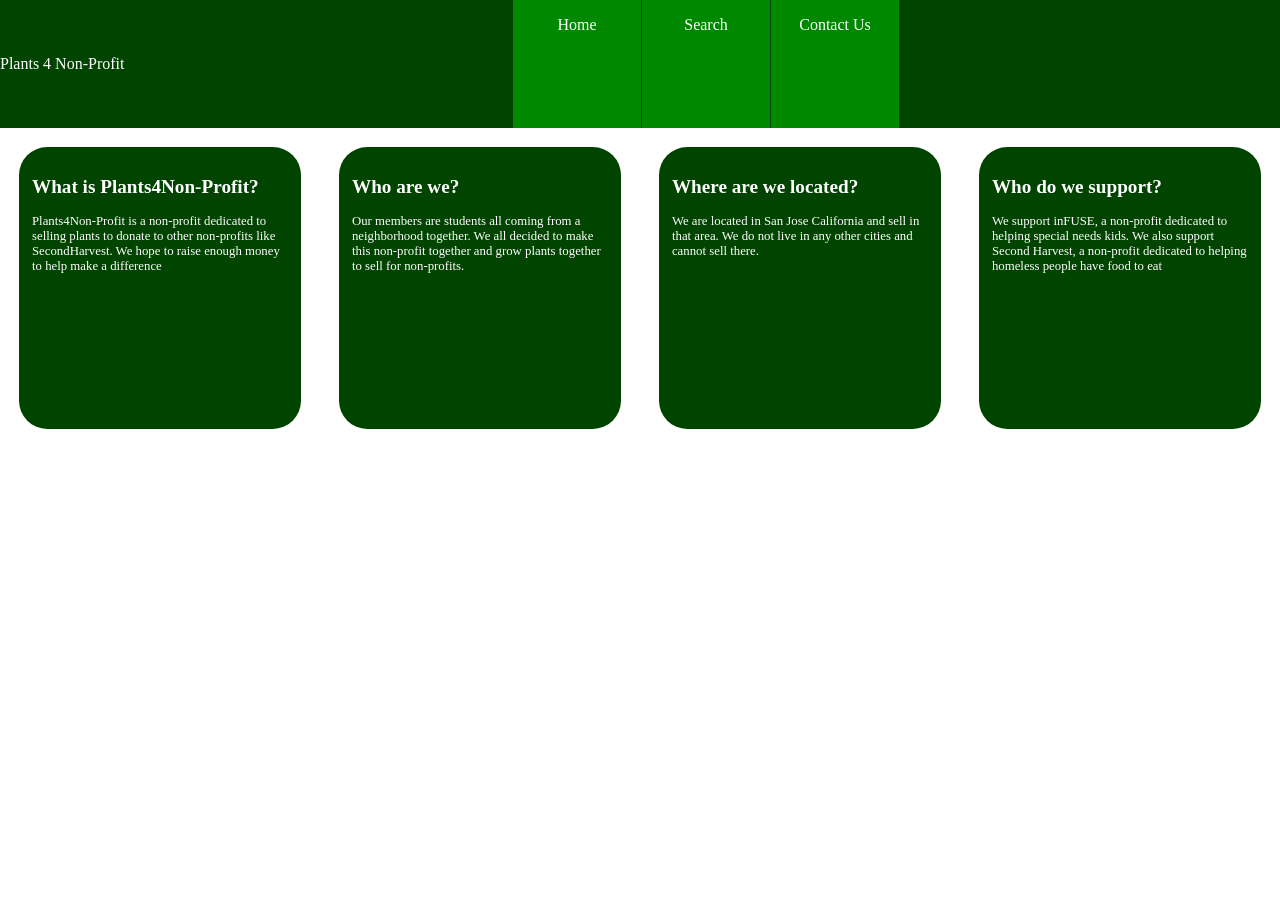
==== index.html @ 7f951b7d "Add files via upload" ====
<!DOCTYPE html>
<html lang="en">
<head>
    <meta charset="UTF-8">
    <meta name="viewport" content="width=device-width, initial-scale=1.0">
    <title>Home|Plants4Non-Profit</title>
</head>
<body>
    <div id="navbar">
        <p class="navlogo">Plants 4 Non-Profit</p>
        <div id="navtabs">
            <a href="index.html" class="navtab"><p>Home</p></a>
            <a href="search.html" class="navtab"><p>Search</p></a>
            <a href="mailto:plants4nonprofit@gmail.com" class="navtab"><p>Contact Us</p></a>
        </div>
    </div>
    <div id="infocarousel">
        <div class="carouselbox">
            <h2>What is Plants4Non-Profit?</h2>
            <p>Plants4Non-Profit is a non-profit dedicated to selling plants to donate to other non-profits like SecondHarvest. We hope to raise enough money to help make a difference</p>
        </div>
        <div class="carouselbox">
            <h2>Who are we?</h2>
            <p>Our members are students all coming from a neighborhood together. We all decided to make this non-profit together and grow plants together to sell for non-profits.</p>
        </div>
        <div class="carouselbox">
            <h2>Where are we located?</h2>
            <p>We are located in San Jose California and sell in that area. We do not live in any other cities and cannot sell there.</p>
        </div>
        <div class="carouselbox">
            <h2>Who do we support?</h2>
            <p>We support inFUSE, a non-profit dedicated to helping special needs kids. We also support Second Harvest, a non-profit dedicated to helping homeless people have food to eat</p>
        </div>
        <!--Loop-->
        <div class="carouselbox">
            <h2>What is Plants4Non-Profit?</h2>
            <p>Plants4Non-Profit is a non-profit dedicated to selling plants to donate to other non-profits like SecondHarvest. We hope to raise enough money to help make a difference</p>
        </div>
        <div class="carouselbox">
            <h2>Who are we?</h2>
            <p>Our members are students all coming from a neighborhood together. We all decided to make this non-profit together and grow plants together to sell for non-profits.</p>
        </div>
        <div class="carouselbox">
            <h2>Where are we located?</h2>
            <p>We are located in San Jose California and sell in that area. We do not live in any other cities and cannot sell there.</p>
        </div>
        <div class="carouselbox">
            <h2>Who do we support?</h2>
            <p>We support inFUSE, a non-profit dedicated to helping special needs kids. We also support Second Harvest, a non-profit dedicated to helping homeless people have food to eat</p>
        </div>
    </div>

    <link rel="stylesheet" href="style.css">
    <script src="script.js"></script>
</body>
</html>
---- style.css ----
body{
    background-color: #fff;
    overflow-x: hidden;
    overflow-y: scroll;
    margin: 0;
    padding: 0;
}

#navbar{
    display: flex;
    flex-direction: row;
    justify-content: space-between;
    align-items: center;
    height: 10vw;
    width: 100vw;
    background-color: #040;
    color: #fff;
}

#navlogo{
    width:40vw;
    height:10vw;
}

#navtabs{
    width:60vw;
    height: 10vw;
    margin: 0;
    padding: 0;
    display:flex;
    flex-direction: row;
    align-items: center;
}

.navtab{
    height: 10vw;
    width: 10vw;
    background-color: #080;
    display: block;
    text-align: center;
    border-left: #040 0.1vw solid;
    color: #fff;
    text-decoration: none;
}


@keyframes carousel{
    0%{position: relative;left:-100vw}
    100%{position: relative;left:0vw}
}

#infocarousel{
    height: 25vw;
    width: 200vw;
    display: flex;
    flex-direction: row;
    align-items: center;
    background-color: #fff;
}

.carouselbox{
    height: 20vw;
    width: 20vw;
    margin: 1.5vw;
    padding: 1vw;
    background-color: #040;
    border-radius: 10%;
    animation-name: carousel;
    animation-duration: 15s;
    animation-delay: 0;
    animation-iteration-count: infinite;
    animation-timing-function: linear;
    font-size: 1vw;
    color: white;
}


#catalogue{
    width:100vw;
    display: flex;
    direction: row;
    flex-wrap:wrap;
    justify-content: space-around;
}

.result_box{
    width:25vw;
    min-height:25vw;
    background-color: #040;
    color: white;
    border-radius: 10%;
    display: flex;
    flex-direction: column;
    align-items: center;
    padding: 2vw;
    margin: 5vw;
}

img{
    max-width:20vw;
    max-height:15vw;
}

#blurbox{
    width: 100vw;
    height:100vh;
    background-color: transparent;
    position: fixed;
    left: 0;
    top: 0;
    z-index: -1;
}

#catalogue_search{
    height:2vw;
    width:50vw;
}
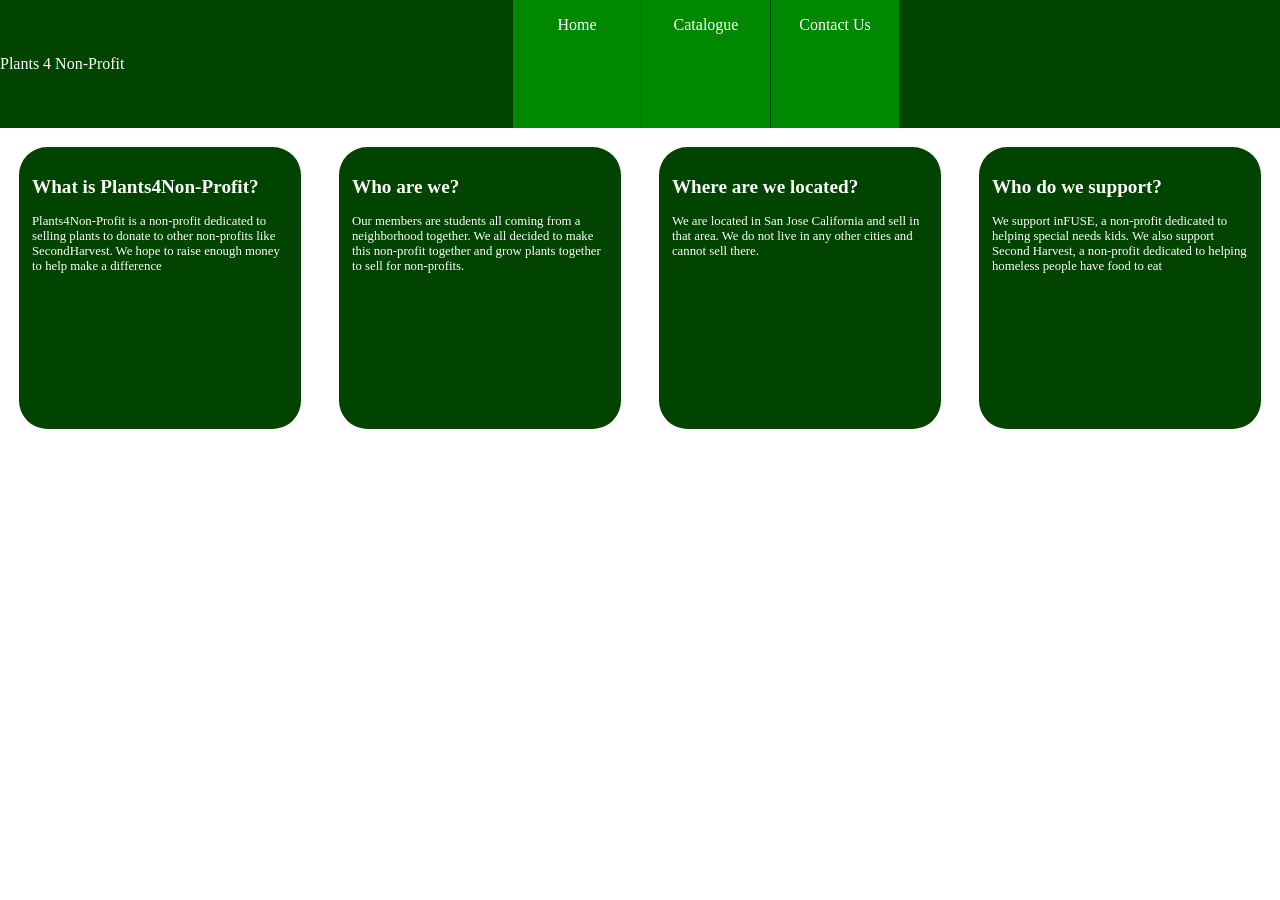
==== commit d2df7fcf: "Change 'Search' tab to 'Catalogue' Updated navigation tab from 'Search' to 'Catalogue'." ====
--- a/index.html
+++ b/index.html
@@ -10,7 +10,7 @@
         <p class="navlogo">Plants 4 Non-Profit</p>
         <div id="navtabs">
             <a href="index.html" class="navtab"><p>Home</p></a>
-            <a href="search.html" class="navtab"><p>Search</p></a>
+            <a href="search.html" class="navtab"><p>Catalogue</p></a>
             <a href="mailto:plants4nonprofit@gmail.com" class="navtab"><p>Contact Us</p></a>
         </div>
     </div>
@@ -53,4 +53,4 @@
     <link rel="stylesheet" href="style.css">
     <script src="script.js"></script>
 </body>
-</html>+</html>
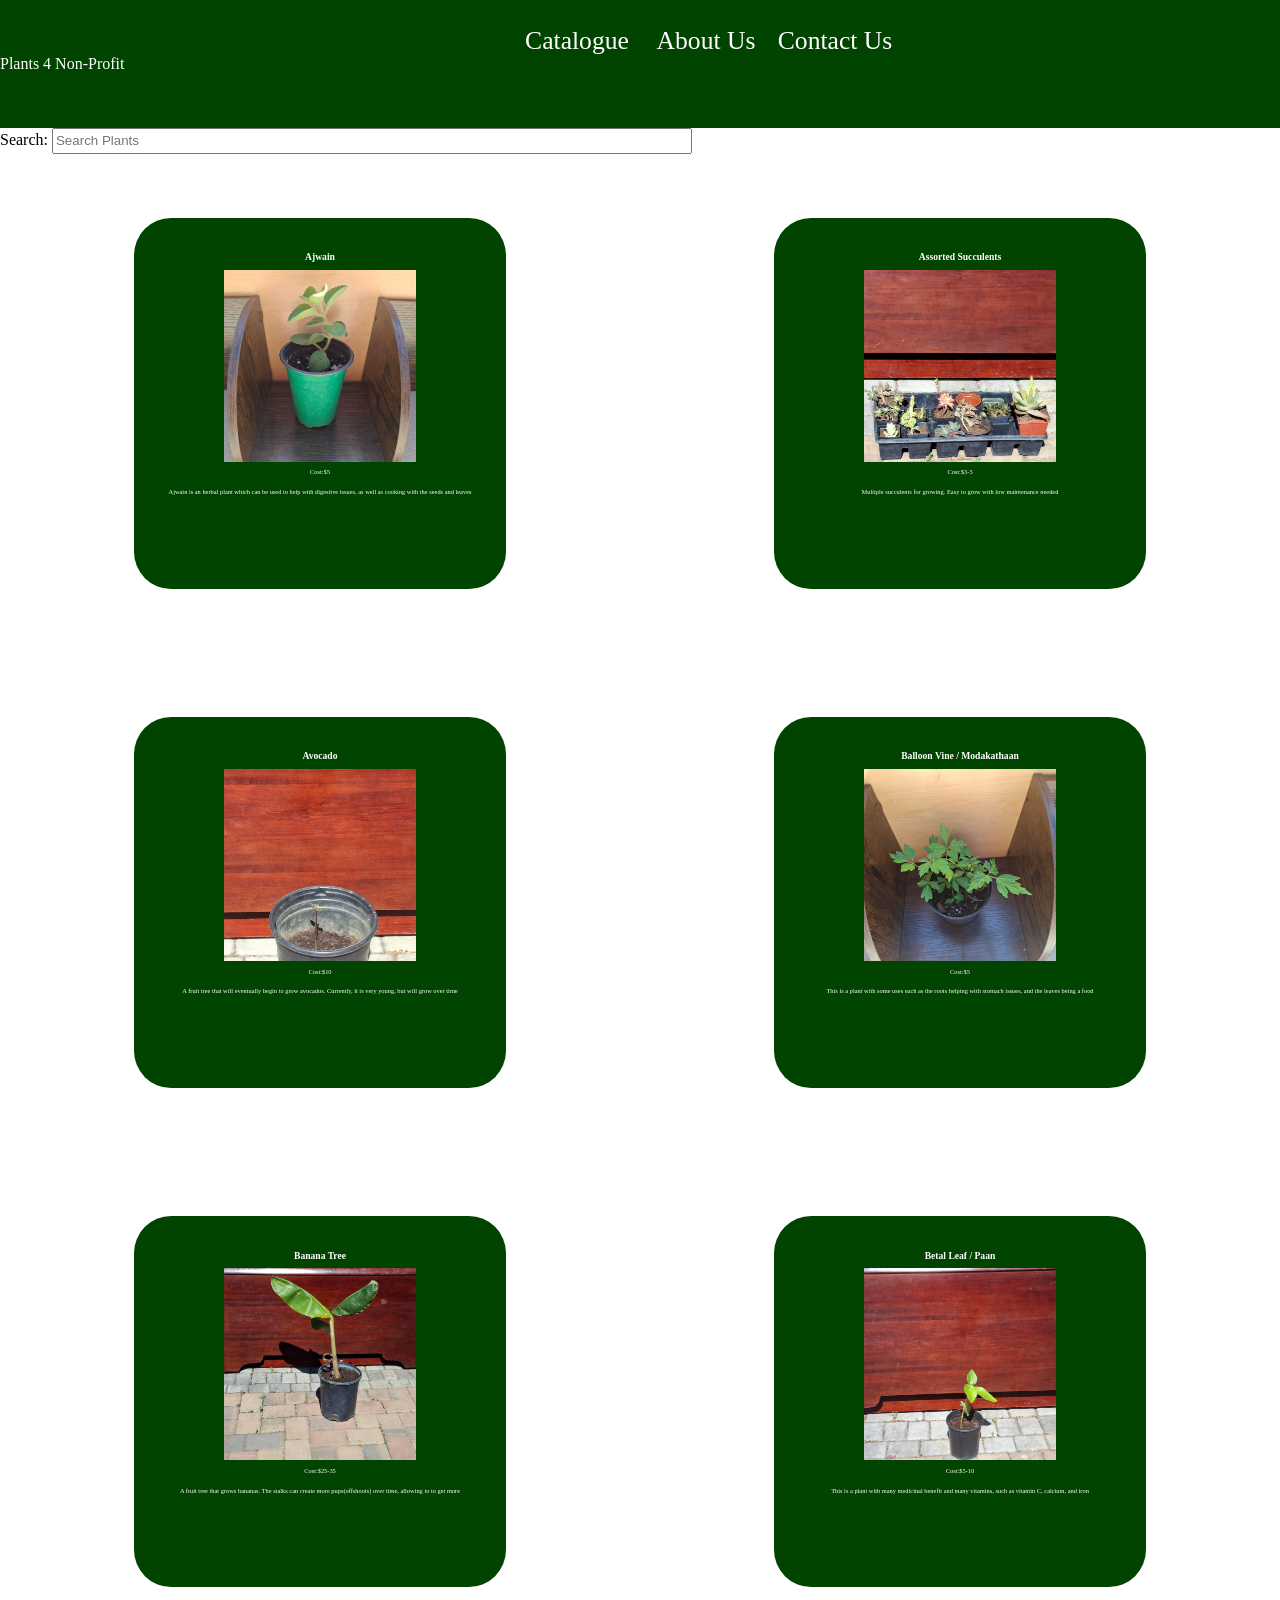
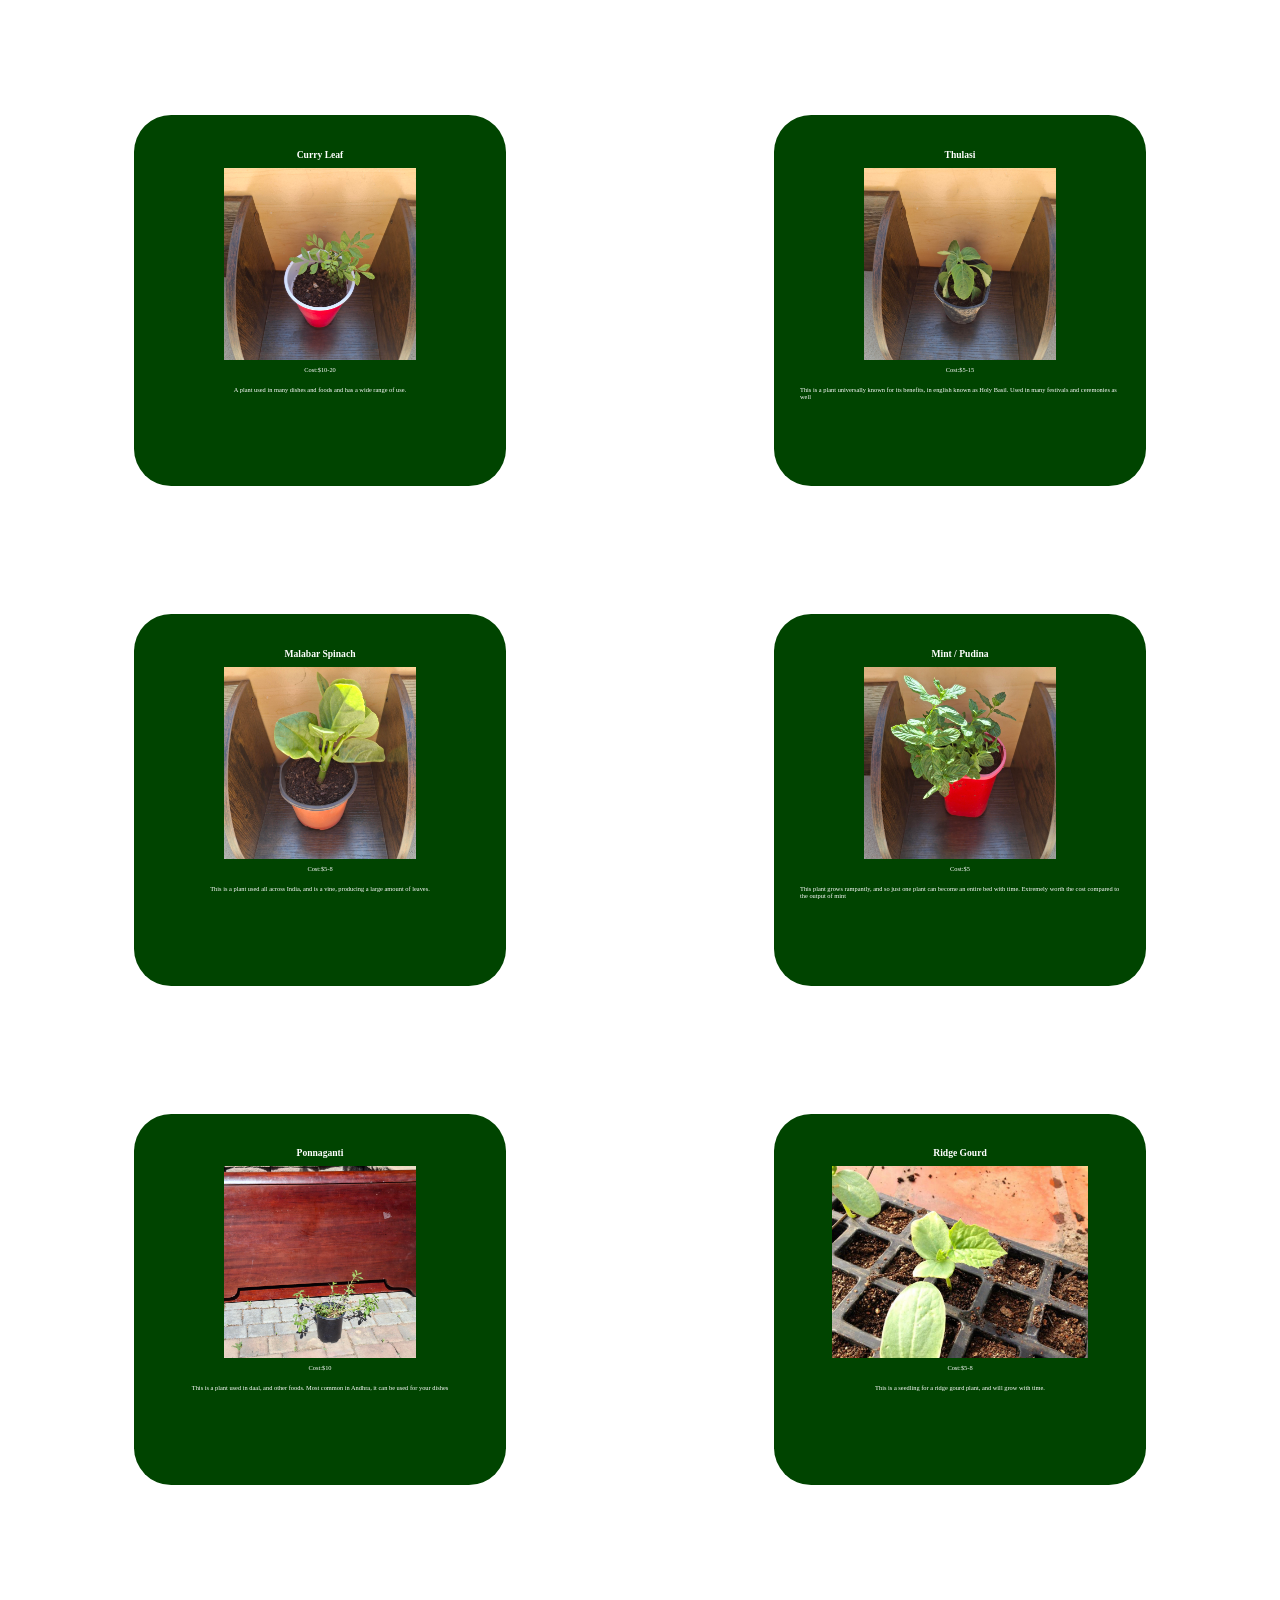
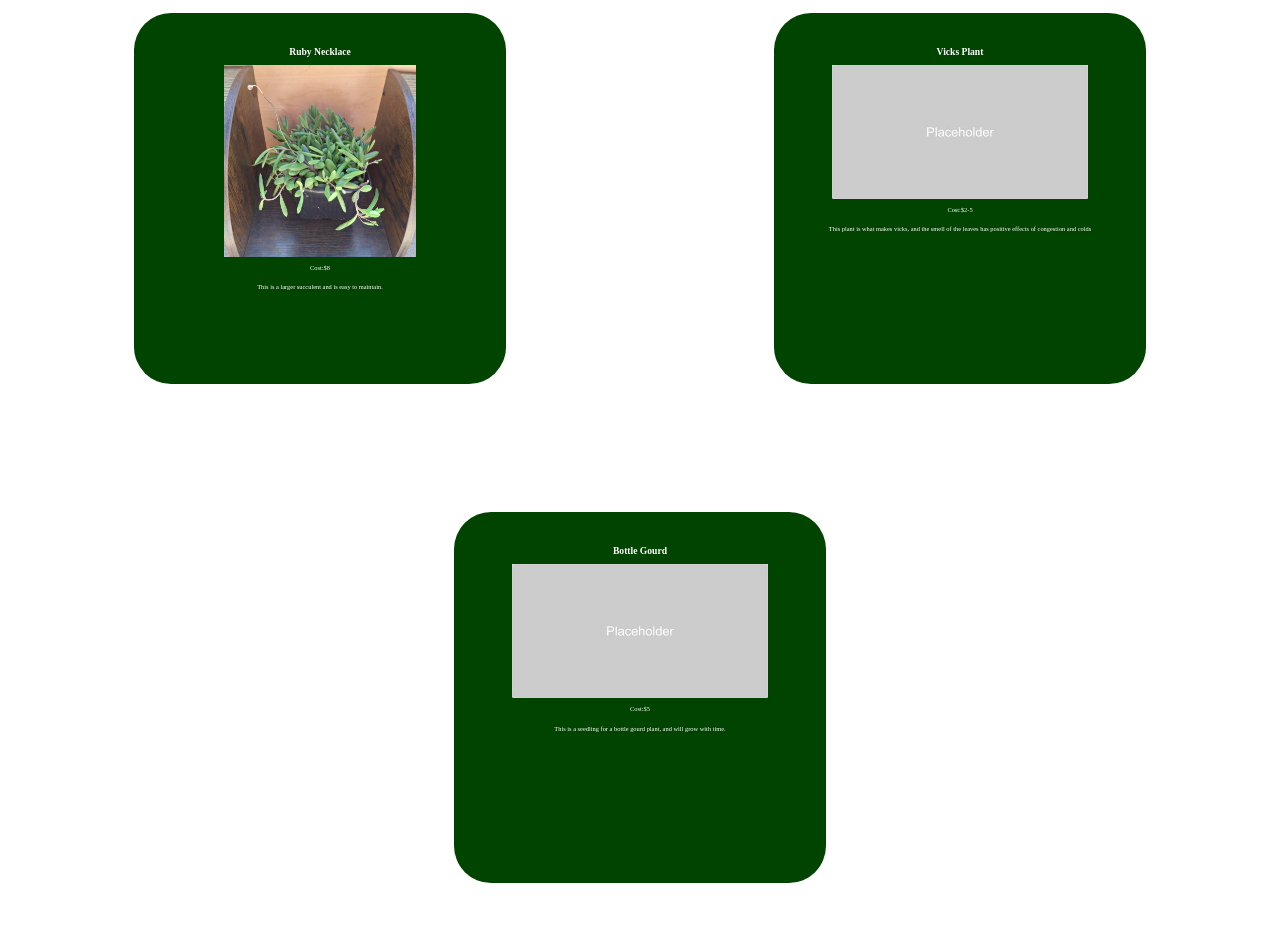
==== commit e3ea0170: "Rename search.html to index.html" ====
--- a/index.html
+++ b/index.html
@@ -9,46 +9,19 @@
     <div id="navbar">
         <p class="navlogo">Plants 4 Non-Profit</p>
         <div id="navtabs">
-            <a href="index.html" class="navtab"><p>Home</p></a>
-            <a href="search.html" class="navtab"><p>Catalogue</p></a>
+            <a href="index.html" class="navtab"><p>Catalogue</p></a>
+            <a href="about.html" class="navtab"><p>About Us</p></a>
             <a href="mailto:plants4nonprofit@gmail.com" class="navtab"><p>Contact Us</p></a>
         </div>
     </div>
-    <div id="infocarousel">
-        <div class="carouselbox">
-            <h2>What is Plants4Non-Profit?</h2>
-            <p>Plants4Non-Profit is a non-profit dedicated to selling plants to donate to other non-profits like SecondHarvest. We hope to raise enough money to help make a difference</p>
-        </div>
-        <div class="carouselbox">
-            <h2>Who are we?</h2>
-            <p>Our members are students all coming from a neighborhood together. We all decided to make this non-profit together and grow plants together to sell for non-profits.</p>
-        </div>
-        <div class="carouselbox">
-            <h2>Where are we located?</h2>
-            <p>We are located in San Jose California and sell in that area. We do not live in any other cities and cannot sell there.</p>
-        </div>
-        <div class="carouselbox">
-            <h2>Who do we support?</h2>
-            <p>We support inFUSE, a non-profit dedicated to helping special needs kids. We also support Second Harvest, a non-profit dedicated to helping homeless people have food to eat</p>
-        </div>
-        <!--Loop-->
-        <div class="carouselbox">
-            <h2>What is Plants4Non-Profit?</h2>
-            <p>Plants4Non-Profit is a non-profit dedicated to selling plants to donate to other non-profits like SecondHarvest. We hope to raise enough money to help make a difference</p>
-        </div>
-        <div class="carouselbox">
-            <h2>Who are we?</h2>
-            <p>Our members are students all coming from a neighborhood together. We all decided to make this non-profit together and grow plants together to sell for non-profits.</p>
-        </div>
-        <div class="carouselbox">
-            <h2>Where are we located?</h2>
-            <p>We are located in San Jose California and sell in that area. We do not live in any other cities and cannot sell there.</p>
-        </div>
-        <div class="carouselbox">
-            <h2>Who do we support?</h2>
-            <p>We support inFUSE, a non-profit dedicated to helping special needs kids. We also support Second Harvest, a non-profit dedicated to helping homeless people have food to eat</p>
-        </div>
+    <div id="searchbox">
+        <label for="catalogue_search">Search:</label>
+        <input type="search" id="catalogue_search" placeholder="Search Plants">
     </div>
+    <div id="catalogue">
+
+    </div>
+    <div id="blurbox"></div>
 
     <link rel="stylesheet" href="style.css">
     <script src="script.js"></script>
--- a/style.css
+++ b/style.css
@@ -7,6 +7,10 @@
 }
 
 #navbar{
+    position: sticky;
+    z-index: 4;
+    top:0;
+    left:0;
     display: flex;
     flex-direction: row;
     justify-content: space-between;
@@ -20,6 +24,7 @@
 #navlogo{
     width:40vw;
     height:10vw;
+    font-size: 3vw;
 }
 
 #navtabs{
@@ -35,12 +40,17 @@
 .navtab{
     height: 10vw;
     width: 10vw;
-    background-color: #080;
+    background-color: #040;
     display: block;
     text-align: center;
     border-left: #040 0.1vw solid;
     color: #fff;
     text-decoration: none;
+    font-size: 2vw;
+}
+
+.navtab:hover{
+    background-color: #020;
 }
 
 
@@ -66,11 +76,11 @@
     background-color: #040;
     border-radius: 10%;
     animation-name: carousel;
-    animation-duration: 15s;
+    animation-duration: 45s;
     animation-delay: 0;
     animation-iteration-count: infinite;
     animation-timing-function: linear;
-    font-size: 1vw;
+    font-size: 1.2vw;
     color: white;
 }
 
@@ -94,6 +104,7 @@
     align-items: center;
     padding: 2vw;
     margin: 5vw;
+    font-size: 0.5vw;
 }
 
 img{
@@ -114,4 +125,4 @@
 #catalogue_search{
     height:2vw;
     width:50vw;
-}+}
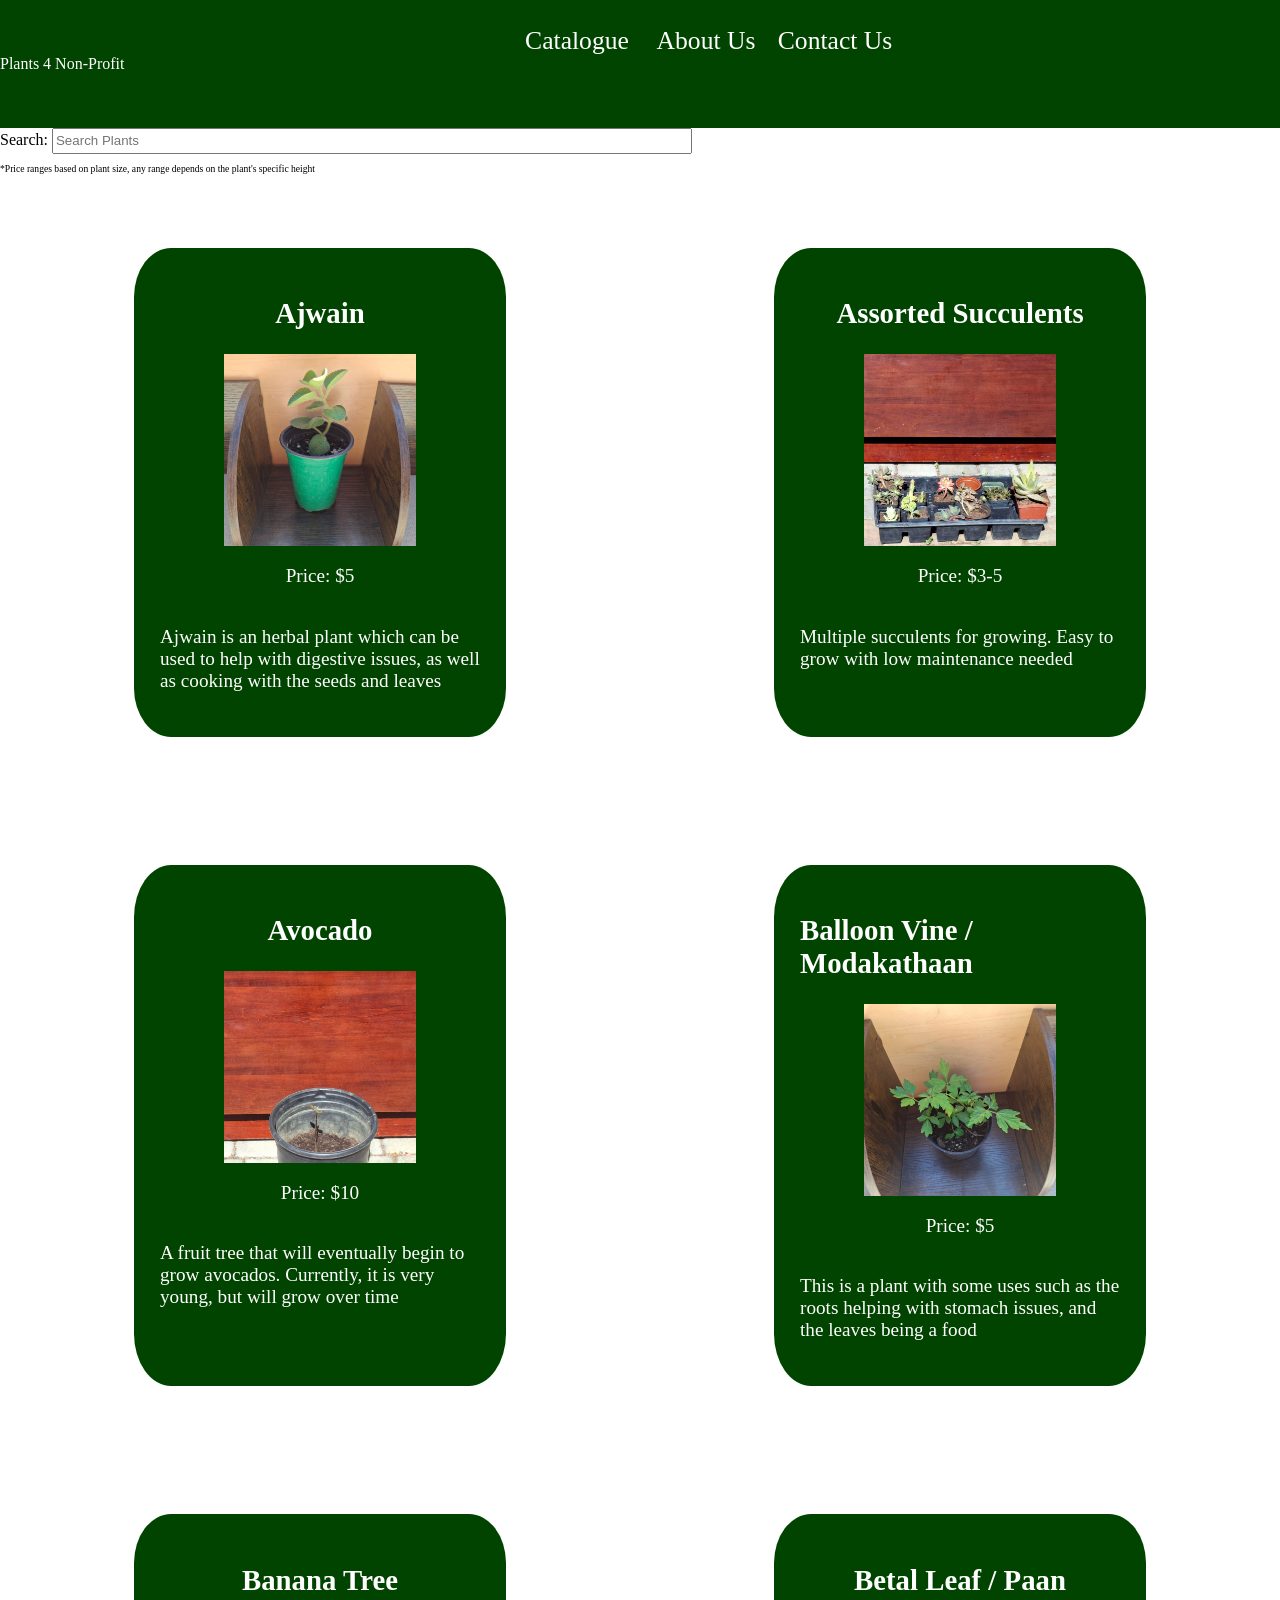
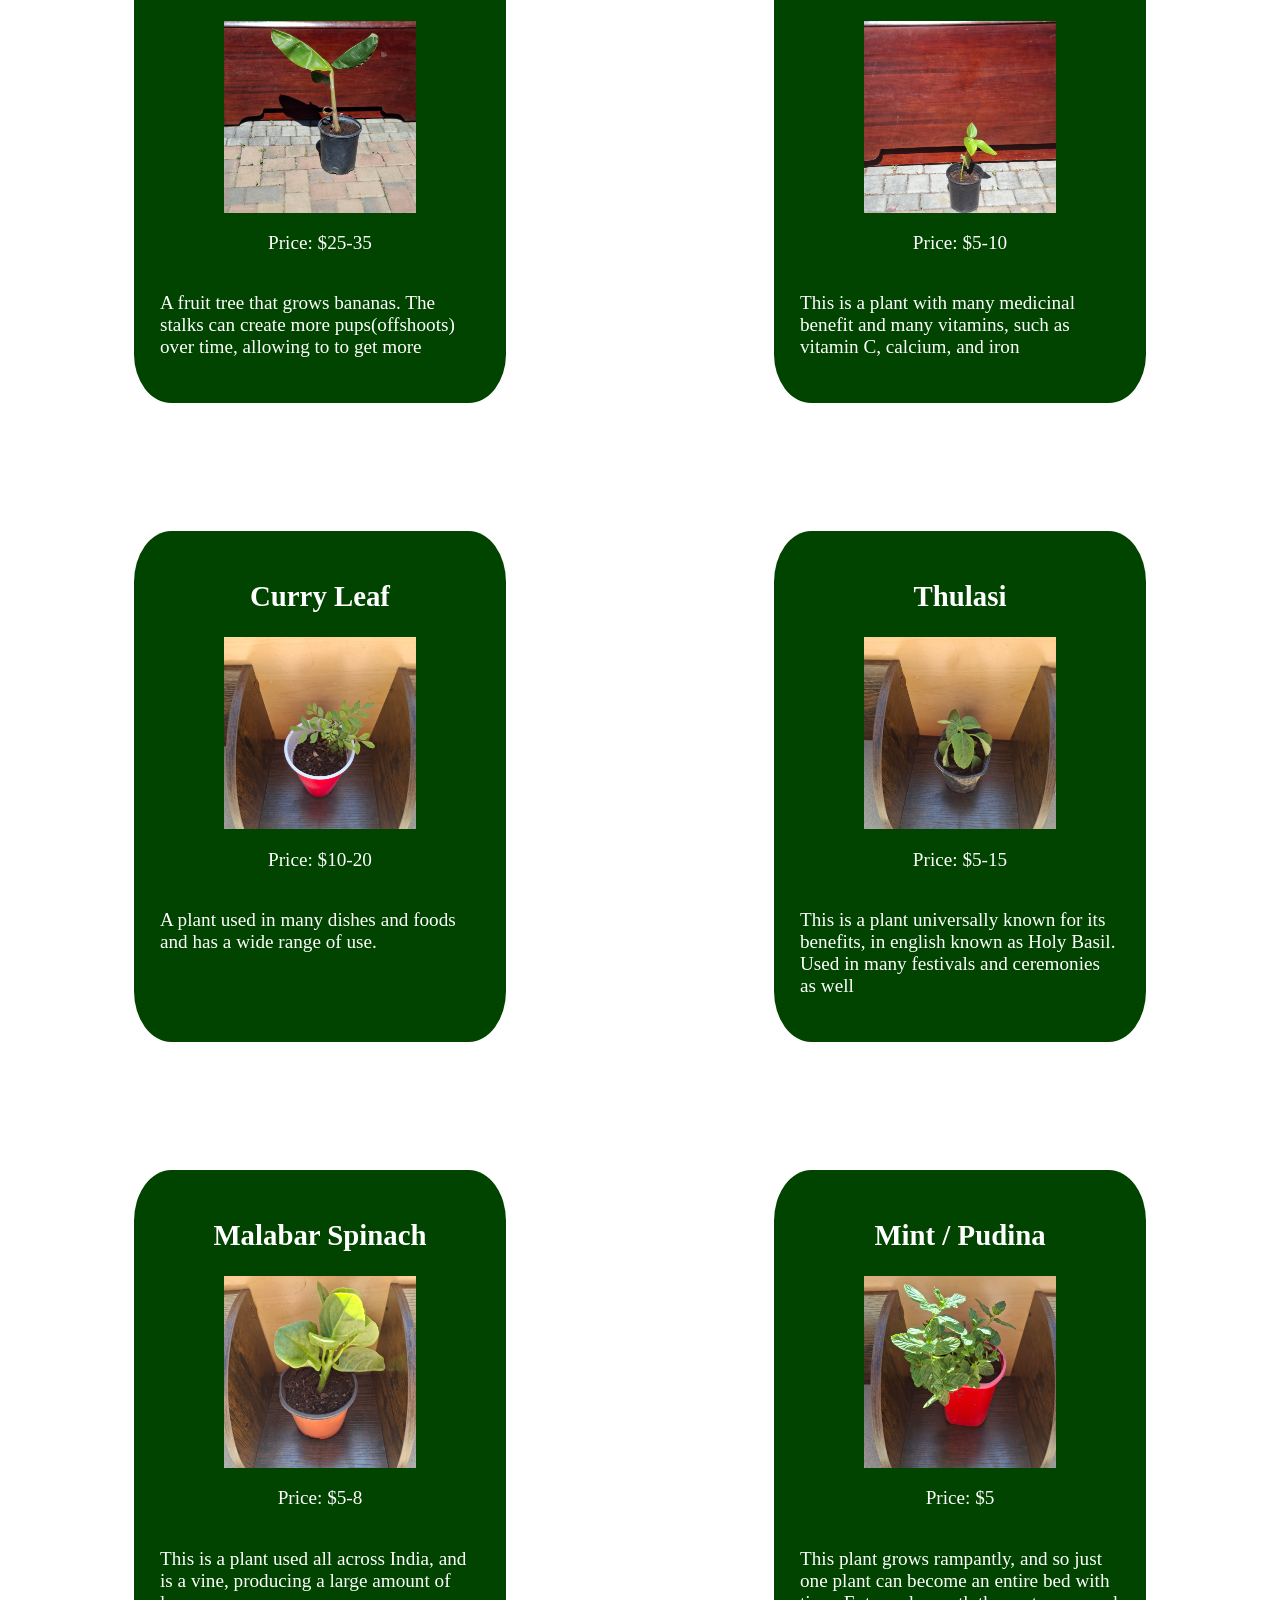
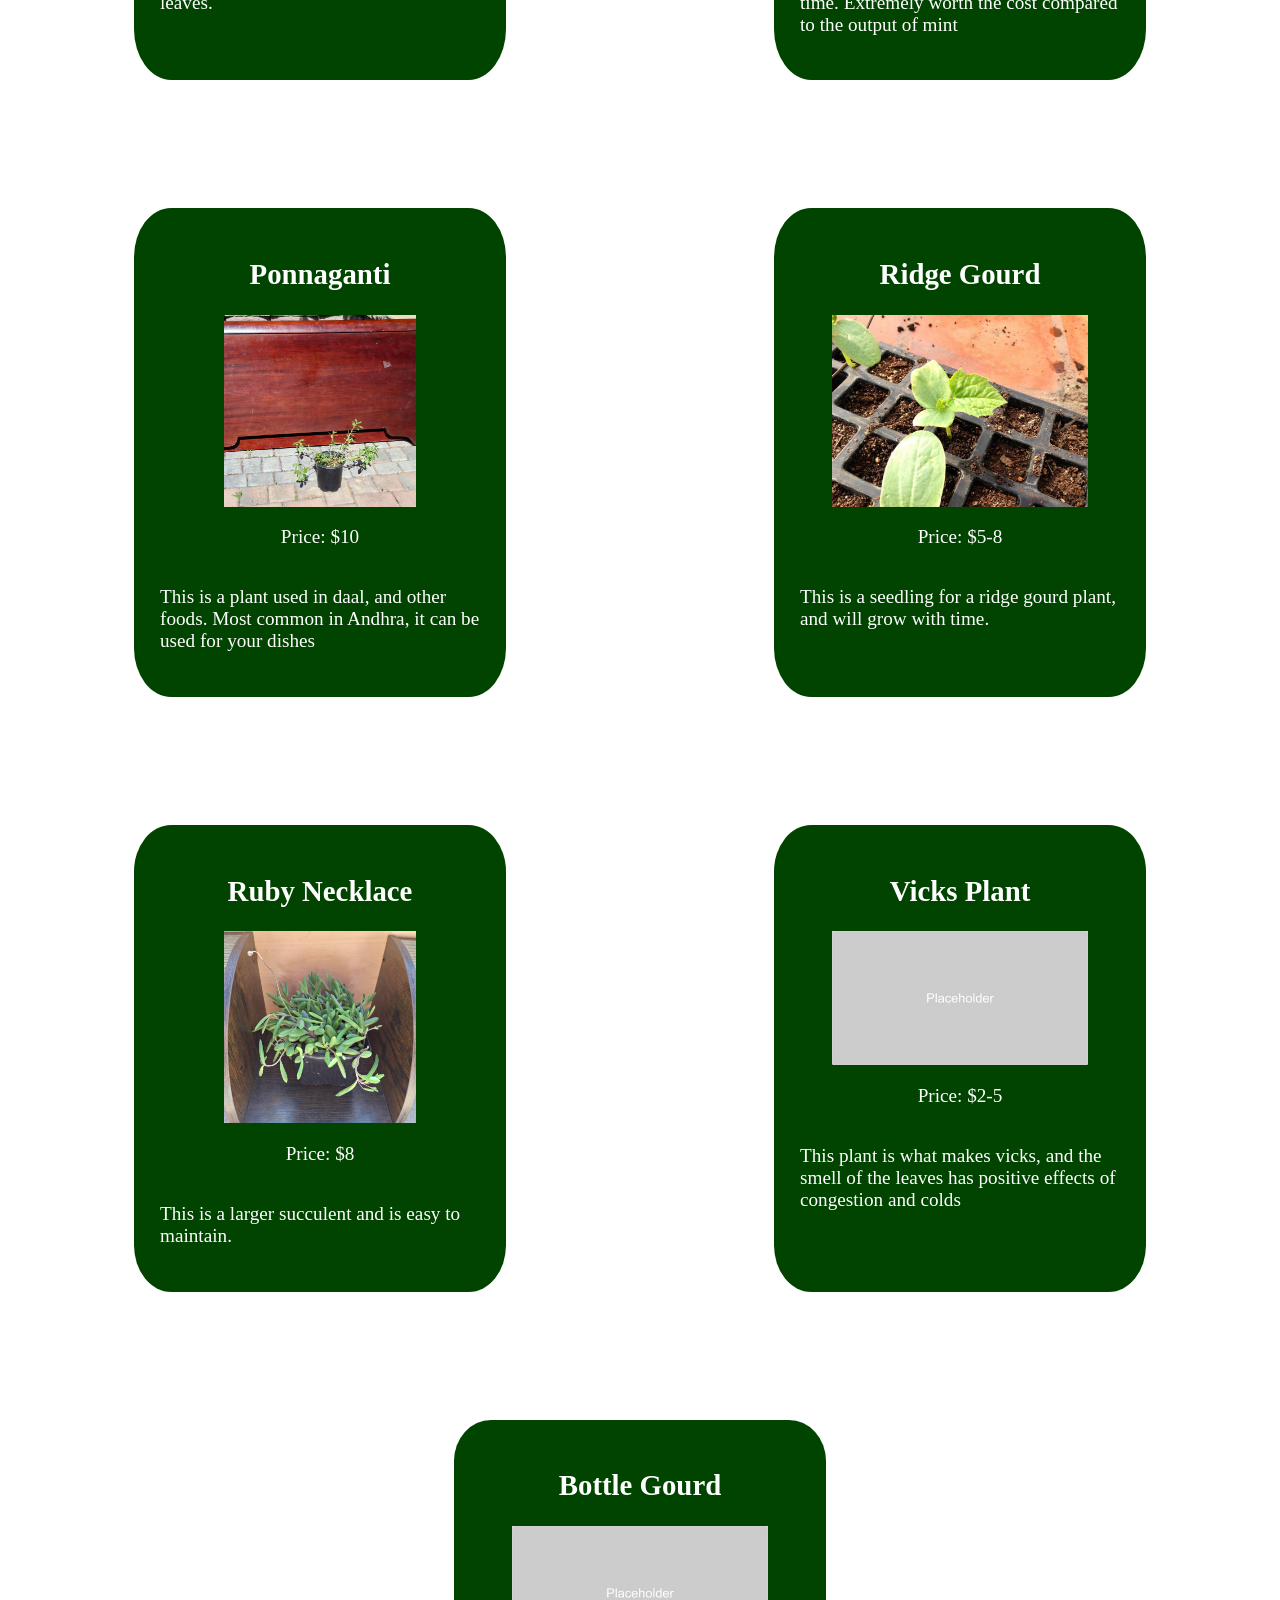
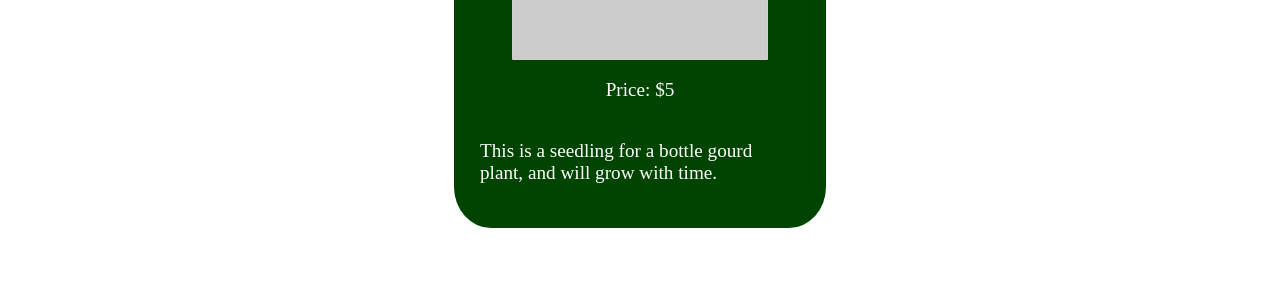
==== commit 9d799db2: "Add price range note to index.html Added a note about price ranges based on plant size." ====
--- a/index.html
+++ b/index.html
@@ -18,6 +18,7 @@
         <label for="catalogue_search">Search:</label>
         <input type="search" id="catalogue_search" placeholder="Search Plants">
     </div>
+    <p style="font-size:0.75vw">*Price ranges based on plant size, any range depends on the plant's specific height</p>
     <div id="catalogue">
 
     </div>
--- a/style.css
+++ b/style.css
@@ -104,7 +104,7 @@
     align-items: center;
     padding: 2vw;
     margin: 5vw;
-    font-size: 0.5vw;
+    font-size: 1.5vw;
 }
 
 img{
